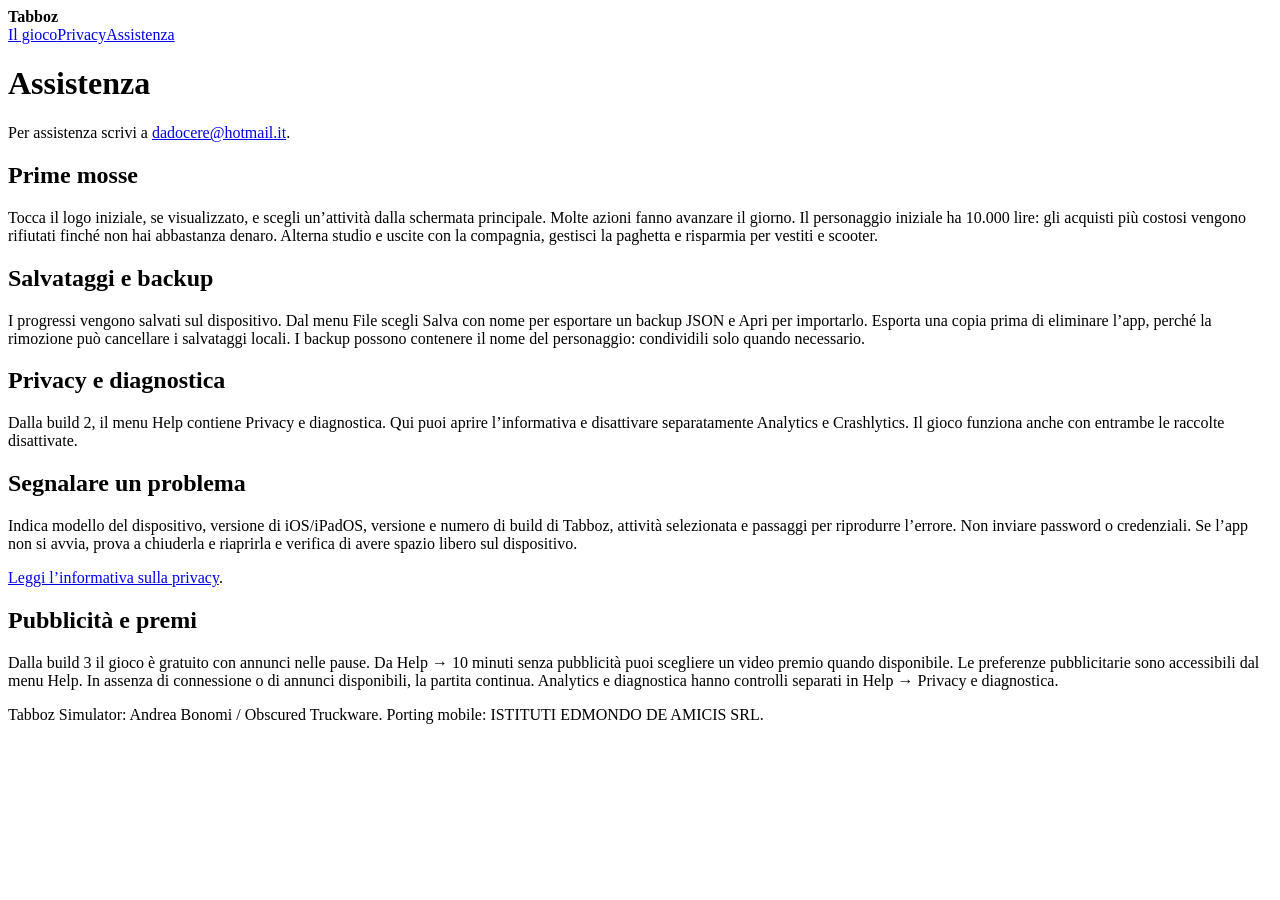
==== FirebaseHosting/public/support.html @ 8502a3e6 "Add Tabboz iOS port with Firebase, AdMob and build 4 verification" ====
<!doctype html>
<html lang="it"><head><meta charset="utf-8"><meta name="viewport" content="width=device-width,initial-scale=1"><title>Assistenza — Tabboz</title><meta name="description" content="Informazioni e assistenza per Tabboz su iPhone e iPad."><link rel="stylesheet" href="/style.css"></head><body><header><strong>Tabboz</strong><nav aria-label="Navigazione"><a href="/">Il gioco</a><a href="/privacy">Privacy</a><a href="/support">Assistenza</a></nav></header><main><h1>Assistenza</h1><p>Per assistenza scrivi a <a href="mailto:dadocere@hotmail.it">dadocere@hotmail.it</a>.</p><h2>Prime mosse</h2><p>Tocca il logo iniziale, se visualizzato, e scegli un’attività dalla schermata principale. Molte azioni fanno avanzare il giorno. Il personaggio iniziale ha 10.000 lire: gli acquisti più costosi vengono rifiutati finché non hai abbastanza denaro. Alterna studio e uscite con la compagnia, gestisci la paghetta e risparmia per vestiti e scooter.</p><h2>Salvataggi e backup</h2><p>I progressi vengono salvati sul dispositivo. Dal menu File scegli Salva con nome per esportare un backup JSON e Apri per importarlo. Esporta una copia prima di eliminare l’app, perché la rimozione può cancellare i salvataggi locali. I backup possono contenere il nome del personaggio: condividili solo quando necessario.</p><h2>Privacy e diagnostica</h2><p>Dalla build 2, il menu Help contiene Privacy e diagnostica. Qui puoi aprire l’informativa e disattivare separatamente Analytics e Crashlytics. Il gioco funziona anche con entrambe le raccolte disattivate.</p><h2>Segnalare un problema</h2><p>Indica modello del dispositivo, versione di iOS/iPadOS, versione e numero di build di Tabboz, attività selezionata e passaggi per riprodurre l’errore. Non inviare password o credenziali. Se l’app non si avvia, prova a chiuderla e riaprirla e verifica di avere spazio libero sul dispositivo.</p><p><a href="/privacy">Leggi l’informativa sulla privacy</a>.</p><h2>Pubblicità e premi</h2><p>Dalla build 3 il gioco è gratuito con annunci nelle pause. Da Help → 10 minuti senza pubblicità puoi scegliere un video premio quando disponibile. Le preferenze pubblicitarie sono accessibili dal menu Help. In assenza di connessione o di annunci disponibili, la partita continua. Analytics e diagnostica hanno controlli separati in Help → Privacy e diagnostica.</p></main><footer>Tabboz Simulator: Andrea Bonomi / Obscured Truckware. Porting mobile: ISTITUTI EDMONDO DE AMICIS SRL.</footer></body></html>
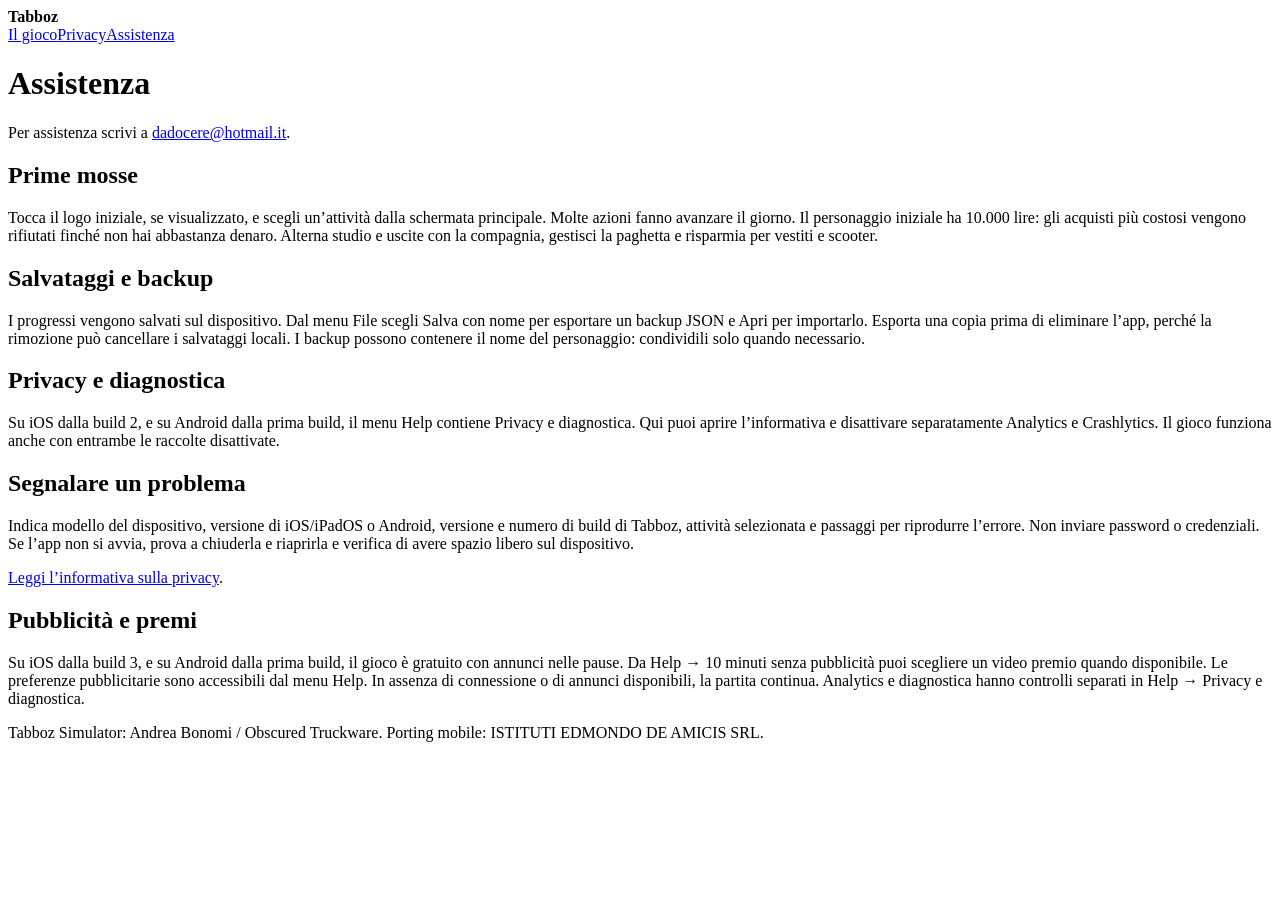
==== commit a9341920: "Add Android port with shared game, Firebase, AdMob and emulator verification" ====
--- a/FirebaseHosting/public/support.html
+++ b/FirebaseHosting/public/support.html
@@ -1,2 +1,2 @@
 <!doctype html>
-<html lang="it"><head><meta charset="utf-8"><meta name="viewport" content="width=device-width,initial-scale=1"><title>Assistenza — Tabboz</title><meta name="description" content="Informazioni e assistenza per Tabboz su iPhone e iPad."><link rel="stylesheet" href="/style.css"></head><body><header><strong>Tabboz</strong><nav aria-label="Navigazione"><a href="/">Il gioco</a><a href="/privacy">Privacy</a><a href="/support">Assistenza</a></nav></header><main><h1>Assistenza</h1><p>Per assistenza scrivi a <a href="mailto:dadocere@hotmail.it">dadocere@hotmail.it</a>.</p><h2>Prime mosse</h2><p>Tocca il logo iniziale, se visualizzato, e scegli un’attività dalla schermata principale. Molte azioni fanno avanzare il giorno. Il personaggio iniziale ha 10.000 lire: gli acquisti più costosi vengono rifiutati finché non hai abbastanza denaro. Alterna studio e uscite con la compagnia, gestisci la paghetta e risparmia per vestiti e scooter.</p><h2>Salvataggi e backup</h2><p>I progressi vengono salvati sul dispositivo. Dal menu File scegli Salva con nome per esportare un backup JSON e Apri per importarlo. Esporta una copia prima di eliminare l’app, perché la rimozione può cancellare i salvataggi locali. I backup possono contenere il nome del personaggio: condividili solo quando necessario.</p><h2>Privacy e diagnostica</h2><p>Dalla build 2, il menu Help contiene Privacy e diagnostica. Qui puoi aprire l’informativa e disattivare separatamente Analytics e Crashlytics. Il gioco funziona anche con entrambe le raccolte disattivate.</p><h2>Segnalare un problema</h2><p>Indica modello del dispositivo, versione di iOS/iPadOS, versione e numero di build di Tabboz, attività selezionata e passaggi per riprodurre l’errore. Non inviare password o credenziali. Se l’app non si avvia, prova a chiuderla e riaprirla e verifica di avere spazio libero sul dispositivo.</p><p><a href="/privacy">Leggi l’informativa sulla privacy</a>.</p><h2>Pubblicità e premi</h2><p>Dalla build 3 il gioco è gratuito con annunci nelle pause. Da Help → 10 minuti senza pubblicità puoi scegliere un video premio quando disponibile. Le preferenze pubblicitarie sono accessibili dal menu Help. In assenza di connessione o di annunci disponibili, la partita continua. Analytics e diagnostica hanno controlli separati in Help → Privacy e diagnostica.</p></main><footer>Tabboz Simulator: Andrea Bonomi / Obscured Truckware. Porting mobile: ISTITUTI EDMONDO DE AMICIS SRL.</footer></body></html>
+<html lang="it"><head><meta charset="utf-8"><meta name="viewport" content="width=device-width,initial-scale=1"><title>Assistenza — Tabboz</title><meta name="description" content="Informazioni e assistenza per Tabboz su iPhone, iPad e Android."><link rel="stylesheet" href="/style.css"></head><body><header><strong>Tabboz</strong><nav aria-label="Navigazione"><a href="/">Il gioco</a><a href="/privacy">Privacy</a><a href="/support">Assistenza</a></nav></header><main><h1>Assistenza</h1><p>Per assistenza scrivi a <a href="mailto:dadocere@hotmail.it">dadocere@hotmail.it</a>.</p><h2>Prime mosse</h2><p>Tocca il logo iniziale, se visualizzato, e scegli un’attività dalla schermata principale. Molte azioni fanno avanzare il giorno. Il personaggio iniziale ha 10.000 lire: gli acquisti più costosi vengono rifiutati finché non hai abbastanza denaro. Alterna studio e uscite con la compagnia, gestisci la paghetta e risparmia per vestiti e scooter.</p><h2>Salvataggi e backup</h2><p>I progressi vengono salvati sul dispositivo. Dal menu File scegli Salva con nome per esportare un backup JSON e Apri per importarlo. Esporta una copia prima di eliminare l’app, perché la rimozione può cancellare i salvataggi locali. I backup possono contenere il nome del personaggio: condividili solo quando necessario.</p><h2>Privacy e diagnostica</h2><p>Su iOS dalla build 2, e su Android dalla prima build, il menu Help contiene Privacy e diagnostica. Qui puoi aprire l’informativa e disattivare separatamente Analytics e Crashlytics. Il gioco funziona anche con entrambe le raccolte disattivate.</p><h2>Segnalare un problema</h2><p>Indica modello del dispositivo, versione di iOS/iPadOS o Android, versione e numero di build di Tabboz, attività selezionata e passaggi per riprodurre l’errore. Non inviare password o credenziali. Se l’app non si avvia, prova a chiuderla e riaprirla e verifica di avere spazio libero sul dispositivo.</p><p><a href="/privacy">Leggi l’informativa sulla privacy</a>.</p><h2>Pubblicità e premi</h2><p>Su iOS dalla build 3, e su Android dalla prima build, il gioco è gratuito con annunci nelle pause. Da Help → 10 minuti senza pubblicità puoi scegliere un video premio quando disponibile. Le preferenze pubblicitarie sono accessibili dal menu Help. In assenza di connessione o di annunci disponibili, la partita continua. Analytics e diagnostica hanno controlli separati in Help → Privacy e diagnostica.</p></main><footer>Tabboz Simulator: Andrea Bonomi / Obscured Truckware. Porting mobile: ISTITUTI EDMONDO DE AMICIS SRL.</footer></body></html>
